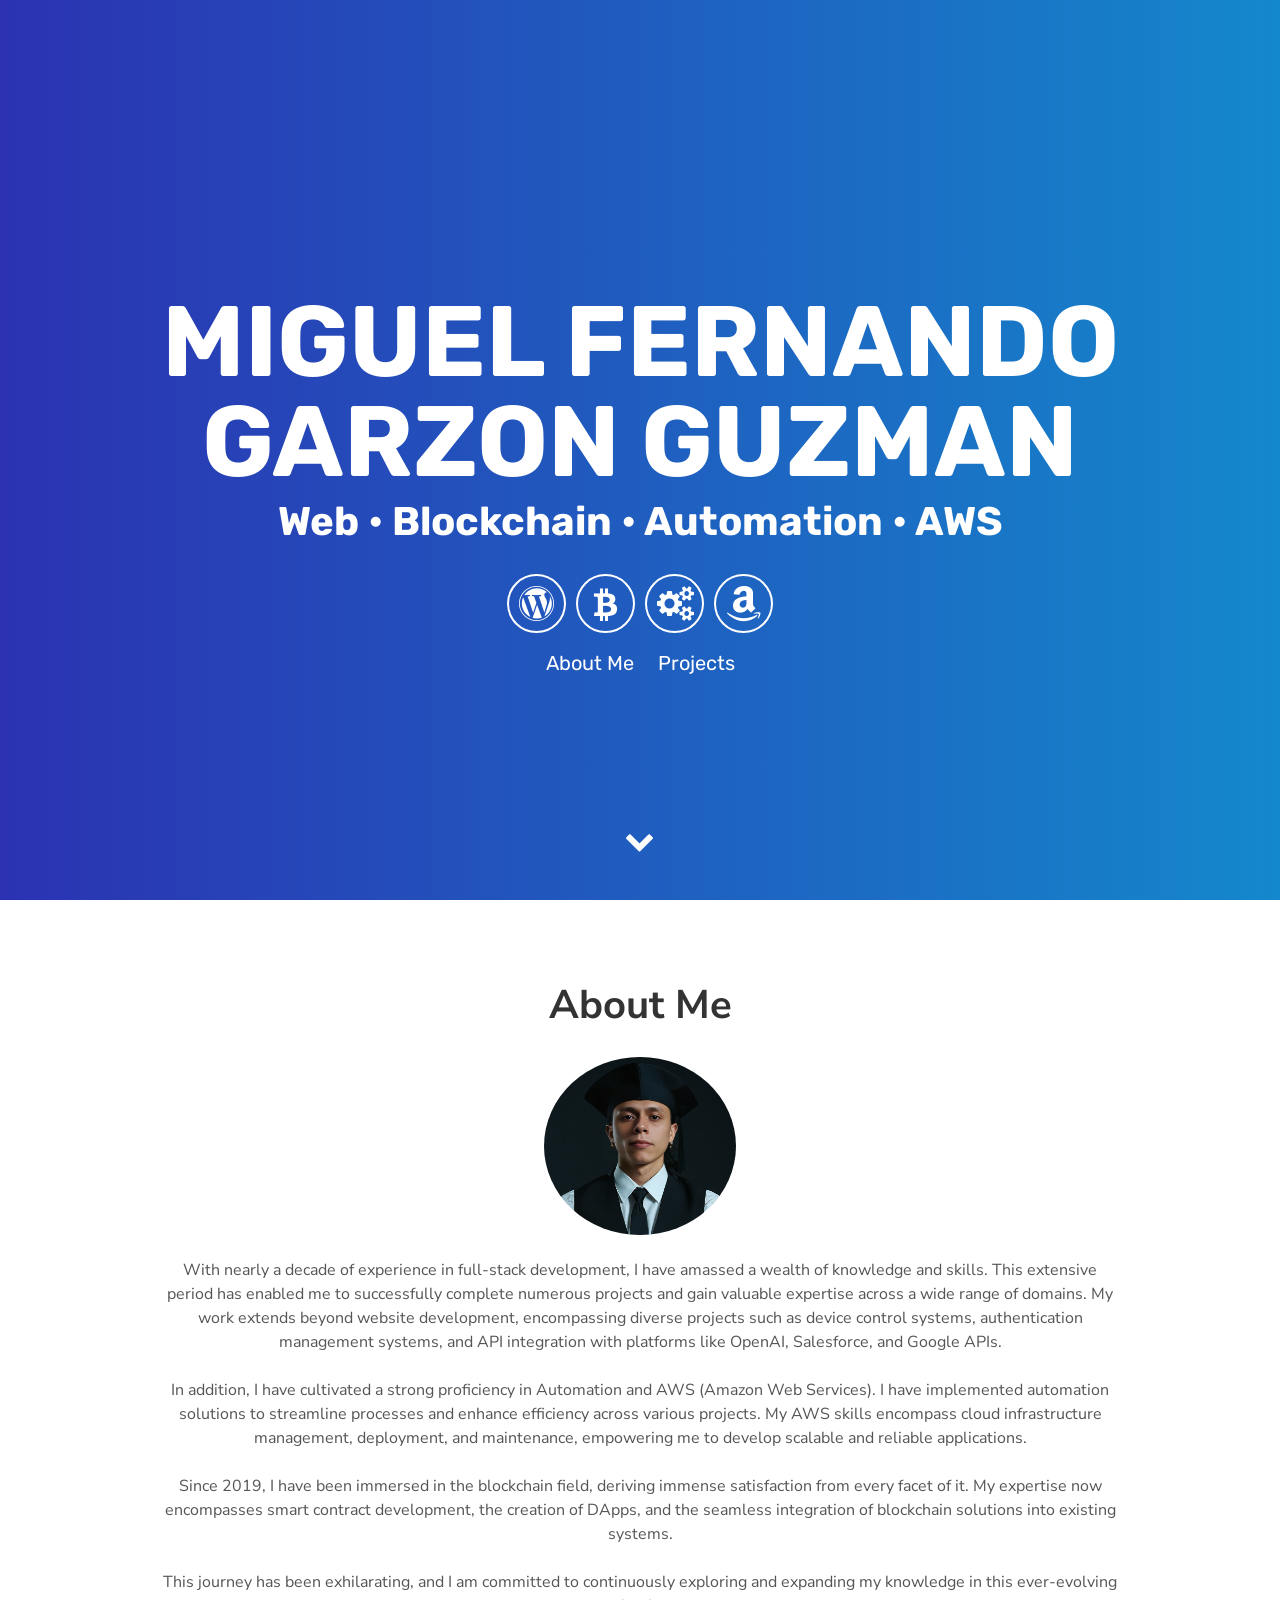
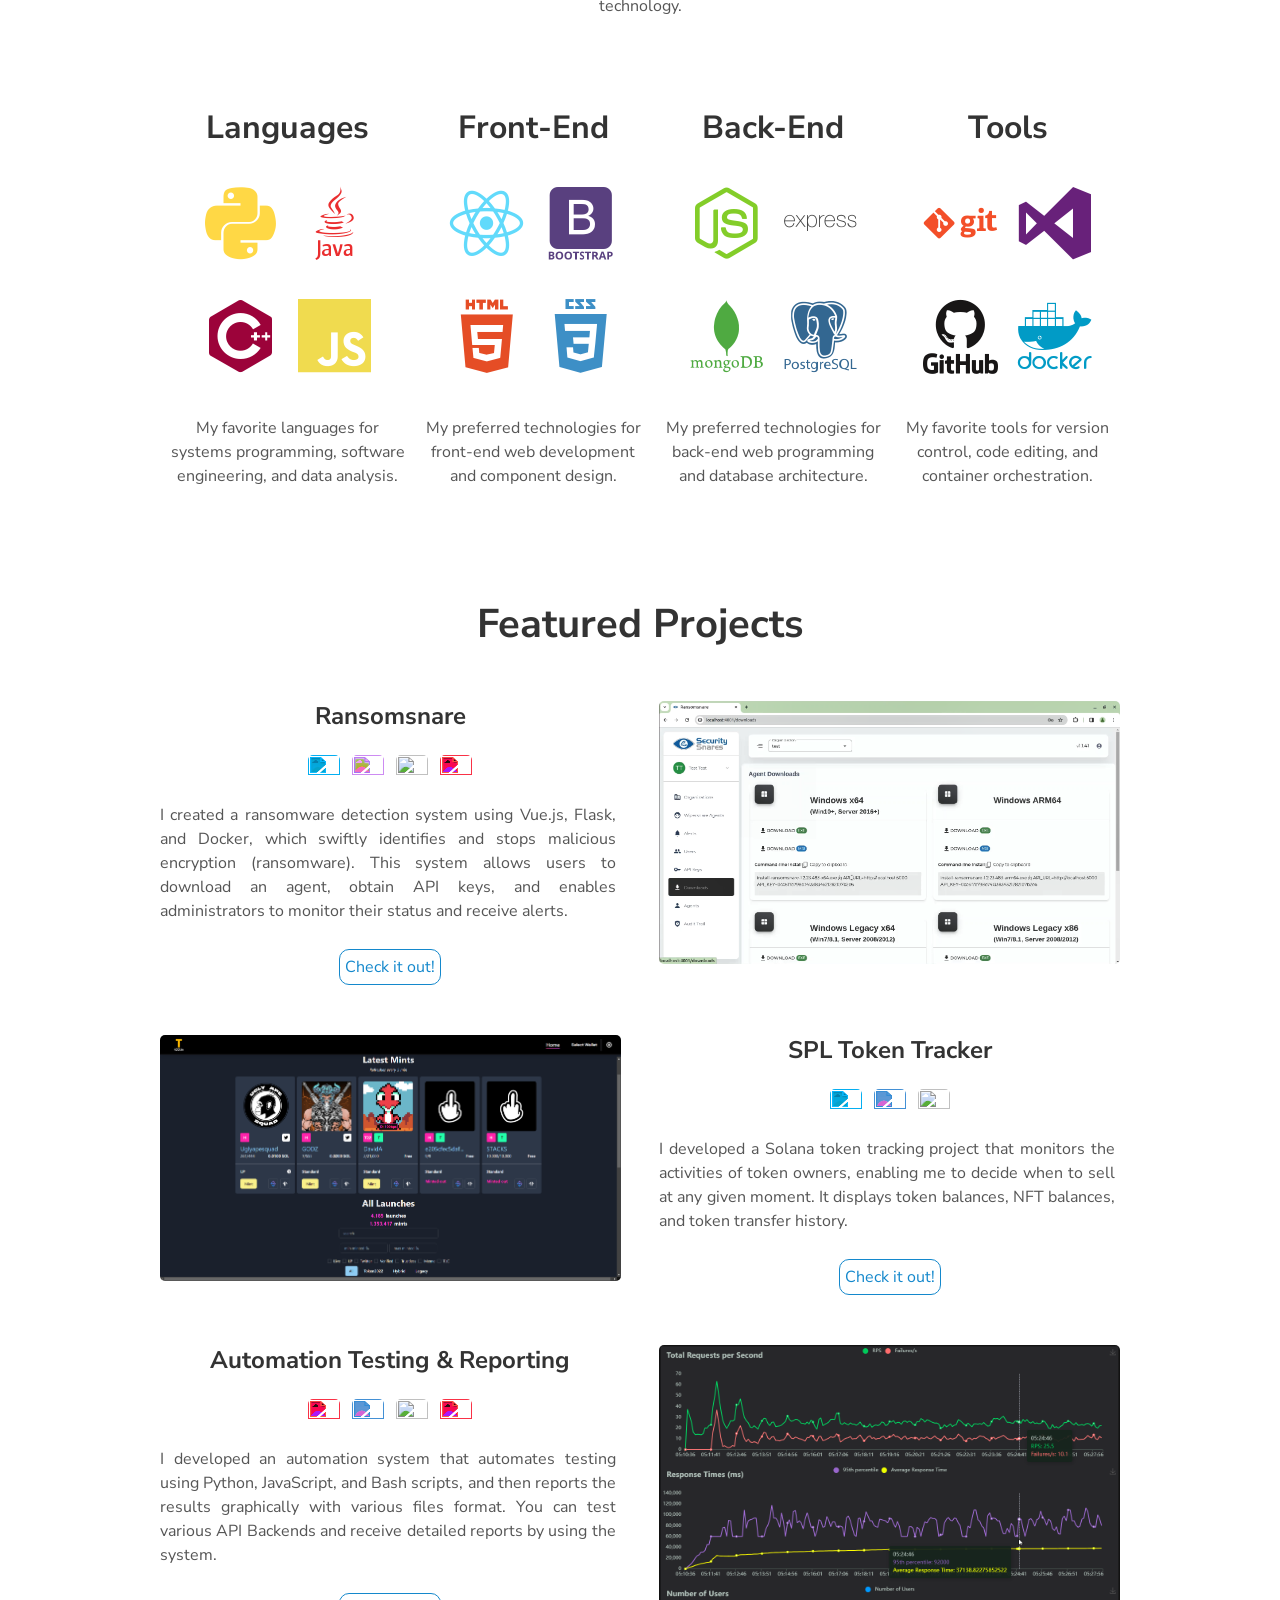
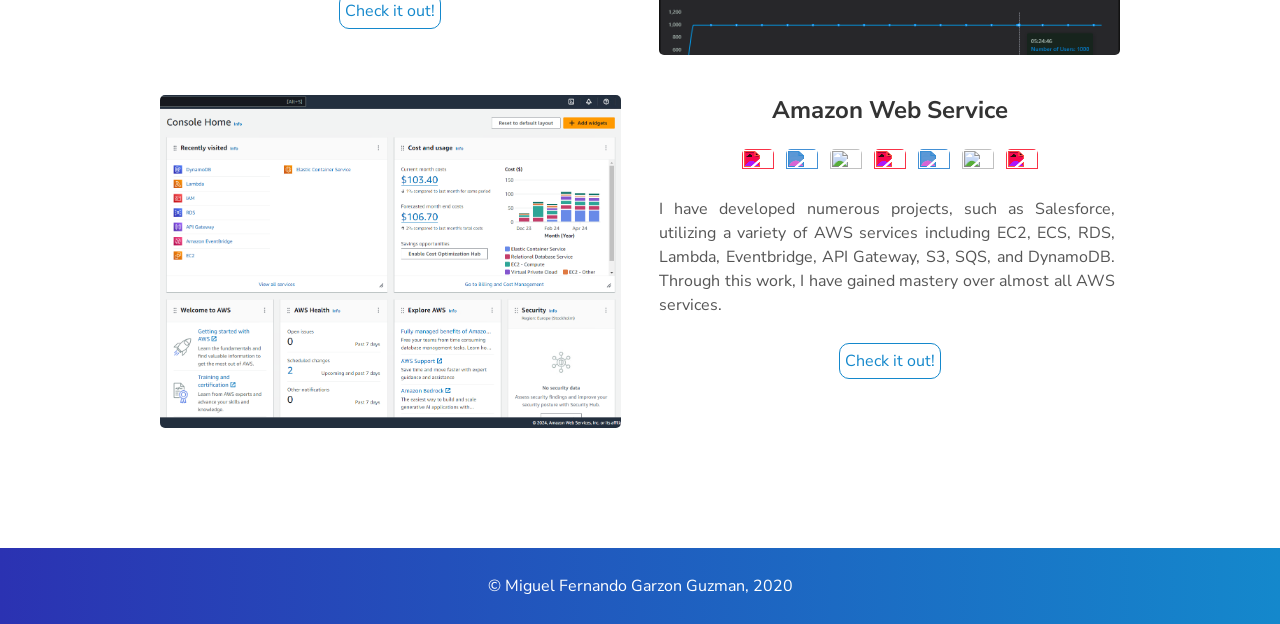
==== index.html @ 1224031c "v1" ====
<!DOCTYPE html>
<html lang="en">

<head>
  <!-- Metadata of the Webpage -->
  <!-- Character-set Metadata -->
  <meta charset="utf-8" />
  <meta http-equiv="X-UA-Compatible" content="IE=edge" />
  <!-- Viewport Metadata -->
  <meta name="viewport" content="width=device-width, initial-scale=1" />
  <!-- Description Metadata-->
  <meta name="description" content="Portfolio Website" />
  <!-- Author Metadata -->
  <meta name="author" content="Miguel Fernando Garzon Guzman" />
  <!-- Keyword Metadata -->
  <meta name="keywords" content="Miguel, Miguel Fernando Garzon Guzman, Miguel Fernando Garzon Guzman Website" />
  <!-- Webpage Logo -->
  <link rel="shortcut icon" href="./assets/img/favicon.ico" />
  <!-- Webpage Title -->
  <title>Miguel Fernando Garzon Guzman</title>

  <!-- Import CSS: Main Stylesheet -->
  <link rel="stylesheet" href="./assets/css/main.css" />
</head>

<body>
  <div id="particles-js">
    <div class="header">
      <h1>
        <span class="site-title">MIGUEL FERNANDO GARZON GUZMAN</span>
        <span class="site-description">Web • Blockchain • Automation • AWS</span>
      </h1>
      <div class="header-icons">
        <a aria-label="Web development" target="_blank" href="_blank">
          <i class="icon fa fa-wordpress" aria-hidden="true"></i>
        </a>
        <a aria-label="Blockchain" target="_blank" href="_blank">
          <i class="icon fa fa-btc" aria-hidden="true"></i>
        </a>
        <a aria-label="Automation" target="_blank" href="_blank">
          <i class="icon fa fa-cogs" aria-hidden="true"></i>
        </a>
        <a aria-label="Amazon Web Service" target="_blank">
          <i class="icon fa fa-amazon" aria-hidden="true"></i></a>
      </div>
      <div class="header-links">
        <a class="link" href="#about" data-scroll>About Me</a>
        <a class="link" href="#projects" data-scroll>Projects</a>
      </div>
    </div>
    <a class="down" href="#about" data-scroll><i class="icon fa fa-chevron-down" aria-hidden="true"></i></a>
  </div>

  <!-- About Section -->
  <section id="about">
    <!-- User Introduction-->
    <div class="user-details">
      <h1>About Me</h1>
      <picture>
        <img src="./assets/img/jpg/0.png" alt="Professional Me" width="20%" style="border-radius: 50%" />
      </picture>
      <p>
        With nearly a decade of experience in full-stack development, I have amassed a wealth of knowledge and skills.
        This extensive period has enabled me to successfully complete numerous projects and gain valuable expertise
        across a wide range of domains. My work extends beyond website development, encompassing diverse projects such
        as device control systems, authentication management systems, and API integration with platforms like OpenAI,
        Salesforce, and Google APIs.
        <br><br>
        In addition, I have cultivated a strong proficiency in Automation and AWS (Amazon Web Services). I have
        implemented automation solutions to streamline processes and enhance efficiency across various projects. My AWS
        skills encompass cloud infrastructure management, deployment, and maintenance, empowering me to develop scalable
        and reliable applications.
        <br><br>
        Since 2019, I have been immersed in the blockchain field, deriving immense satisfaction from every facet of it.
        My expertise now encompasses smart contract development, the creation of DApps, and the seamless integration of
        blockchain solutions into existing systems.
        <br><br>
        This journey has been exhilarating, and I am committed to continuously exploring and expanding my knowledge in
        this ever-evolving technology.
      </p>
    </div>

    <!-- User Specifics -->
    <div class="user">
      <!-- Technology Stack #1: Languages -->
      <div class="tech">
        <h2>Languages</h2>
        <i class="devicon-python-plain colored"></i>
        <i class="devicon-java-plain-wordmark colored"></i>
        <i class="devicon-cplusplus-plain colored"></i>
        <i class="devicon-javascript-plain colored"></i>
        <p>My favorite languages for systems programming, software engineering, and data analysis.</p>
      </div>

      <!-- Technology Stack #2: Front-End -->
      <div class="tech">
        <h2>Front-End</h2>
        <i class="devicon-react-original colored"></i>
        <i class="devicon-bootstrap-plain-wordmark colored"></i>
        <i class="devicon-html5-plain-wordmark colored"></i>
        <i class="devicon-css3-plain-wordmark colored"></i>
        <p>My preferred technologies for front-end web development and component design.</p>
      </div>

      <!-- Technology Stack #3: Back-End -->
      <div class="tech">
        <h2>Back-End</h2>
        <i class="devicon-nodejs-plain colored"></i>
        <i class="devicon-express-original-wordmark colored"></i>
        <i class="devicon-mongodb-plain-wordmark colored"></i>
        <i class="devicon-postgresql-plain-wordmark colored"></i>
        <p>My preferred technologies for back-end web programming and database architecture.</p>
      </div>

      <!-- Technology Stack #4: Tools -->
      <div class="tech">
        <h2>Tools</h2>
        <i class="devicon-git-plain-wordmark colored"></i>
        <i class="devicon-visualstudio-plain colored"></i>
        <i class="devicon-github-plain-wordmark colored"></i>
        <i class="devicon-docker-plain-wordmark colored"></i>
        <p>My favorite tools for version control, code editing, and container orchestration.</p>
      </div>
    </div>
  </section>

  <!-- Projects Section -->
  <section id="projects">
    <div class="user-details">
      <h1>Featured Projects</h1>
    </div>

    <!-- User Project #1: Personal Résumé Website -->
    <div class="user-projects">
      <div class="images-right">
        <picture>
          <img alt="Personal Website" src="./assets/img/jpg/1.png" />
        </picture>
      </div>
      <div class="contents" style="text-align: center">
        <h3>Ransomsnare</h3>
        <div>
          <img height="32" width="32" src="https://unpkg.com/simple-icons@12.0.0/icons/vuedotjs.svg"
            style="filter: invert(73%) sepia(74%) saturate(1552%) hue-rotate(169deg) brightness(109%) contrast(97%)" />
          &nbsp;
          <img height="32" width="32" src="https://unpkg.com/simple-icons@12.0.0/icons/docker.svg"
            style="filter: invert(24%) sepia(14%) saturate(2270%) hue-rotate(222deg) brightness(102%) contrast(90%)" />
          &nbsp;
          <img height="32" width="32" src="https://unpkg.com/simple-icons@12.0.0/icons/python.svg" />
          &nbsp;
          <img height="32" width="32" src="https://unpkg.com/simple-icons@12.0.0/icons/html5.svg"
            style="filter: invert(96%) sepia(47%) saturate(4151%) hue-rotate(338deg) brightness(100%) contrast(95%)" />
        </div>
        <p style="text-align: justify">
          I created a ransomware detection system using Vue.js, Flask, and Docker, which swiftly identifies and stops malicious encryption (ransomware). This system allows users to download an agent, obtain API keys, and enables administrators to monitor their status and receive alerts.
        </p>
        <a class="project-link" target="_blank" href="assets/avi/ransomsnare.mp4">Check it out!</a>
      </div>
    </div>

    <div class="user-projects">
      <div class="images-left">
        <picture>
          <img alt="Perpetual Crusades" src="./assets/img/jpg/2.png" />
        </picture>
      </div>
      <div class="contents-right" style="text-align: center">
        <h3>SPL Token Tracker</h3>
        <img height="32" width="32" src="https://unpkg.com/simple-icons@12.0.0/icons/solana.svg"
          style="filter: invert(73%) sepia(74%) saturate(1552%) hue-rotate(169deg) brightness(109%) contrast(97%)" />
        &nbsp;
        <img height="32" width="32" src="https://unpkg.com/simple-icons@12.0.0/icons/web3dotjs.svg"
          style="filter: invert(33%) sepia(29%) saturate(3844%) hue-rotate(184deg) brightness(90%) contrast(84%)" />
        &nbsp;
        <img height="32" width="32" src="https://unpkg.com/simple-icons@12.0.0/icons/typescript.svg" />
        <p style="text-align: justify">
          I developed a Solana token tracking project that monitors the activities of token owners, enabling me to decide when to sell at any given moment. It displays token balances, NFT balances, and token transfer history.
        </p>
        <a class="project-link" target="_blank" href="assets/avi/spltokentracker.mp4">Check it out!</a>
      </div>
    </div>

    <div class="user-projects">
      <div class="images-right">
        <picture>
          <img alt="COVID-19 Tracker App" src="./assets/img/jpg/3.png" />
        </picture>
      </div>
      <div class="contents" style="text-align: center">
        <h3>Automation Testing & Reporting</h3>
        <div>
          <img height="32" width="32" src="https://unpkg.com/simple-icons@12.0.0/icons/python.svg"
            style="filter: invert(96%) sepia(47%) saturate(4151%) hue-rotate(338deg) brightness(100%) contrast(95%)" />
          &nbsp;
          <img height="32" width="32" src="https://unpkg.com/simple-icons@12.0.0/icons/javascript.svg"
            style="filter: invert(33%) sepia(29%) saturate(3844%) hue-rotate(184deg) brightness(90%) contrast(84%)" />
          &nbsp;
          <img height="32" width="32" src="https://unpkg.com/simple-icons@12.0.0/icons/gnubash.svg">
          &nbsp;
          <img height="32" width="32" src="https://unpkg.com/simple-icons@12.0.0/icons/html5.svg"
            style="filter: invert(96%) sepia(47%) saturate(4151%) hue-rotate(338deg) brightness(100%) contrast(95%)" />
        </div>
        <p style="text-align: justify">
          I developed an automation system that automates testing using Python, JavaScript, and Bash scripts, and then reports the results graphically with various files format. You can test various API Backends and receive detailed reports by using the system.
        </p>
        <a class="project-link" target="_blank" href="load_testing_result.html">
          Check it out!
        </a>
      </div>
    </div>

    <!-- Use Project #4: Valuto: Account Management System -->
    <div class="user-projects">
      <div class="images-left">
        <picture>
          <img alt="Valuto: Account Management System" src="./assets/img/jpg/4.png" />
        </picture>
      </div>
      <div class="contents-right" style="text-align: center">
        <h3>Amazon Web Service</h3>
        <div>
          <img height="32" width="32" src="https://unpkg.com/simple-icons@12.0.0/icons/amazonecs.svg"
            style="filter: invert(96%) sepia(47%) saturate(4151%) hue-rotate(338deg) brightness(100%) contrast(95%)" />
          &nbsp;
          <img height="32" width="32" src="https://unpkg.com/simple-icons@12.0.0/icons/amazonec2.svg"
            style="filter: invert(33%) sepia(29%) saturate(3844%) hue-rotate(184deg) brightness(90%) contrast(84%)" />
          &nbsp;
          <img height="32" width="32" src="https://unpkg.com/simple-icons@12.0.0/icons/amazondynamodb.svg">
          &nbsp;
          <img height="32" width="32" src="https://unpkg.com/simple-icons@12.0.0/icons/amazonsqs.svg"
            style="filter: invert(96%) sepia(47%) saturate(4151%) hue-rotate(338deg) brightness(100%) contrast(95%)" />
          &nbsp;
          <img height="32" width="32" src="https://unpkg.com/simple-icons@12.0.0/icons/amazonrds.svg"
            style="filter: invert(33%) sepia(29%) saturate(3844%) hue-rotate(184deg) brightness(90%) contrast(84%)" />
          &nbsp;
          <img height="32" width="32" src="https://unpkg.com/simple-icons@12.0.0/icons/amazons3.svg">
          &nbsp;
          <img height="32" width="32" src="https://unpkg.com/simple-icons@12.0.0/icons/amazonapigateway.svg"
            style="filter: invert(96%) sepia(47%) saturate(4151%) hue-rotate(338deg) brightness(100%) contrast(95%)" />
        </div>
        <p style="text-align: justify">
          I have developed numerous projects, such as Salesforce, utilizing a variety of AWS services including EC2, ECS, RDS, Lambda, Eventbridge, API Gateway, S3, SQS, and DynamoDB. Through this work, I have gained mastery over almost all AWS services.
        </p>
        <a class="project-link" target="_blank" href="assets/avi/salesforce-ecs.mp4">
          Check it out!
        </a>
      </div>
    </div>
  </section>

  <footer class="footer">
    <p>&copy; Miguel Fernando Garzon Guzman, 2020</p>
  </footer>

  <!-- Import JS: Particles Theme -->
  <script src="https://cdn.jsdelivr.net/particles.js/2.0.0/particles.min.js"></script>
  <!-- Import JS: Sweet Scroll -->
  <script src="./assets/js/sweet-scroll.min.js"></script>
  <!-- Import JS: Google Analytics -->
  <script src="./assets/js/google-analytics.js"></script>
  <!-- Import JS: Main Script -->
  <script src="./assets/js/main.js"></script>
</body>

</html>
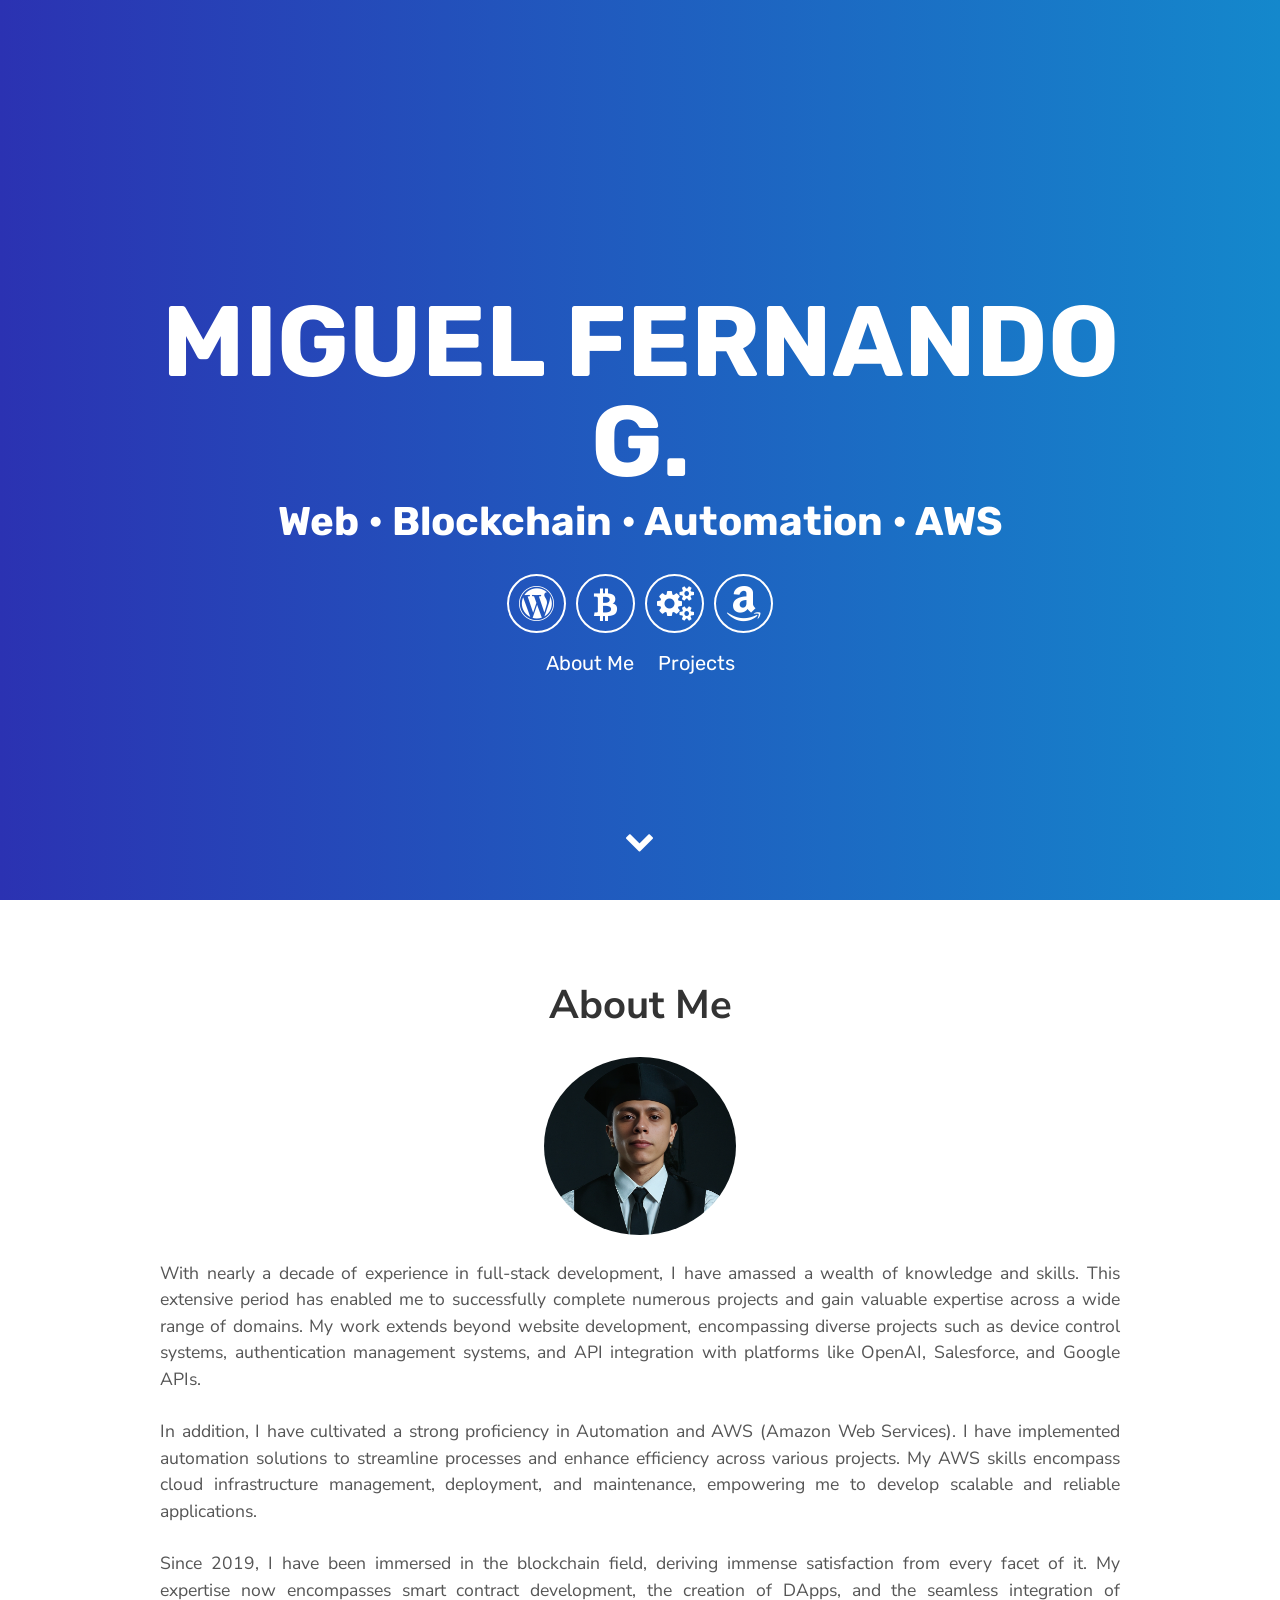
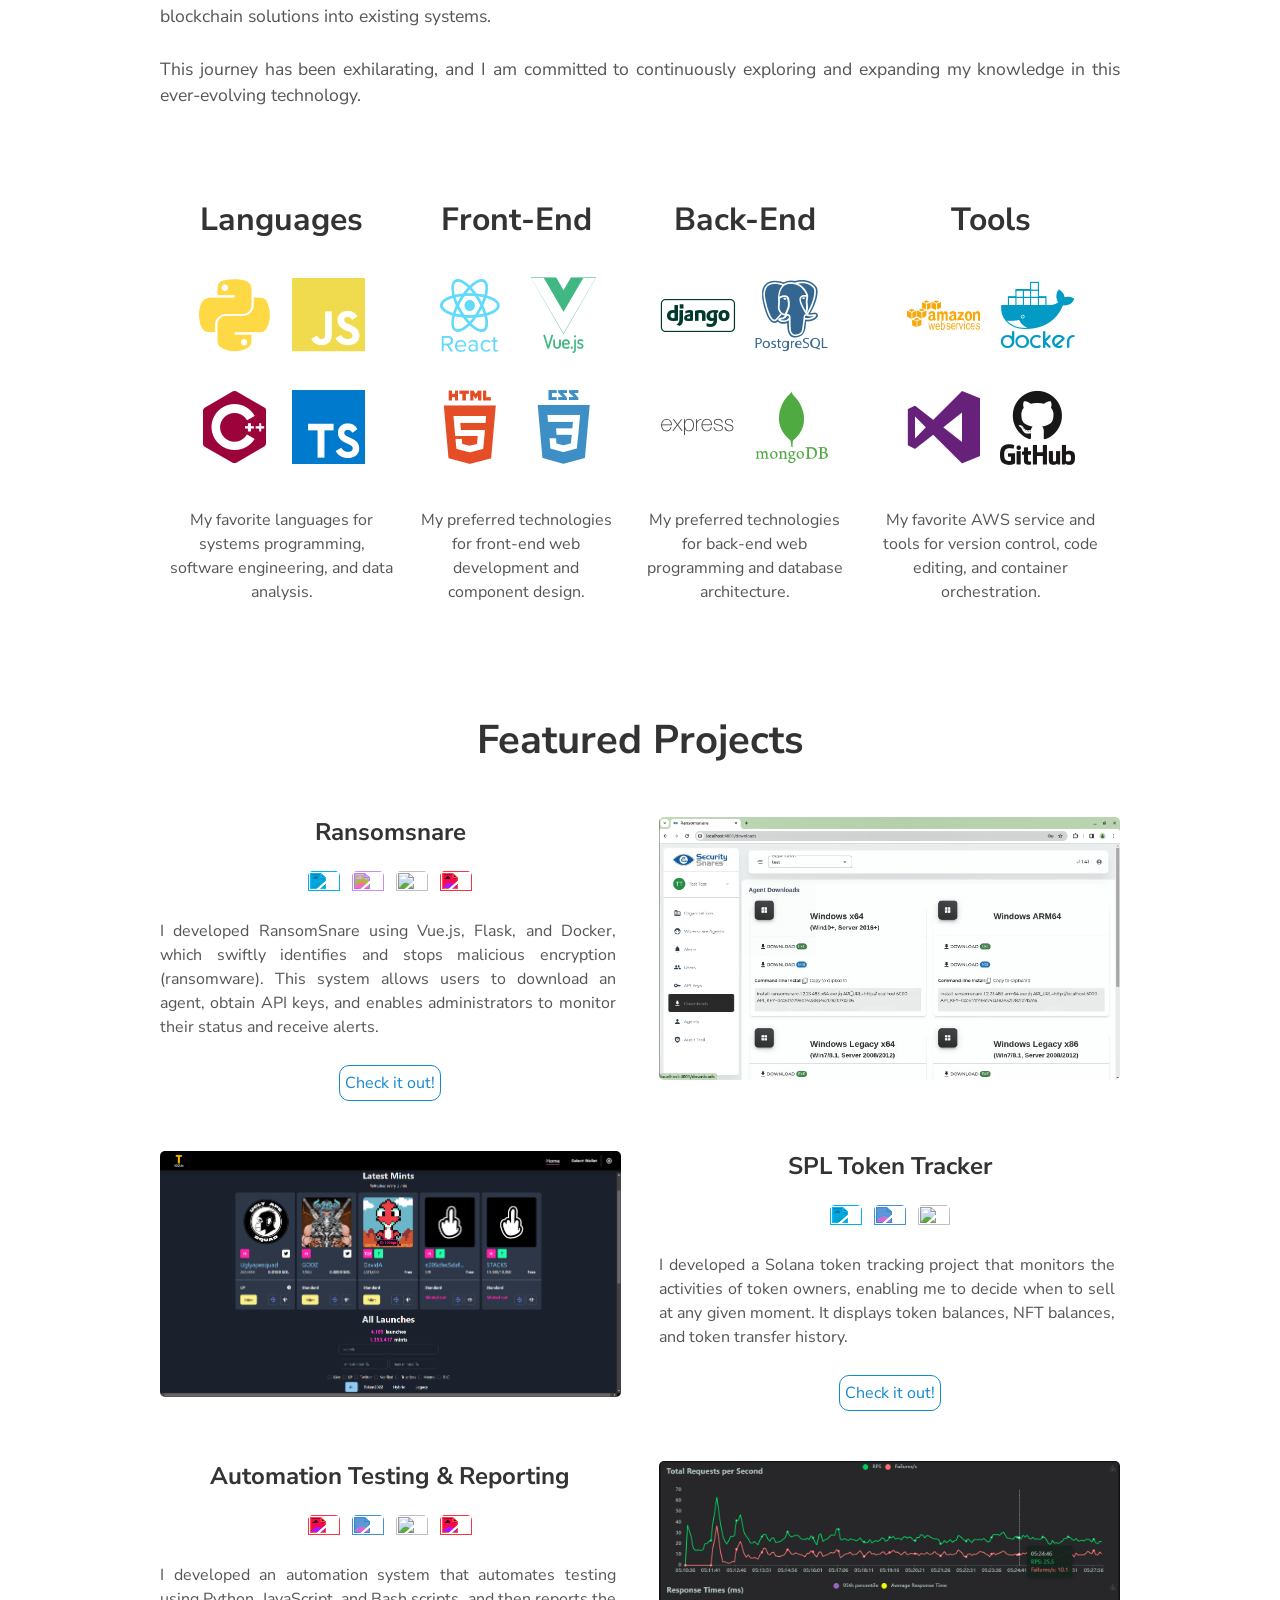
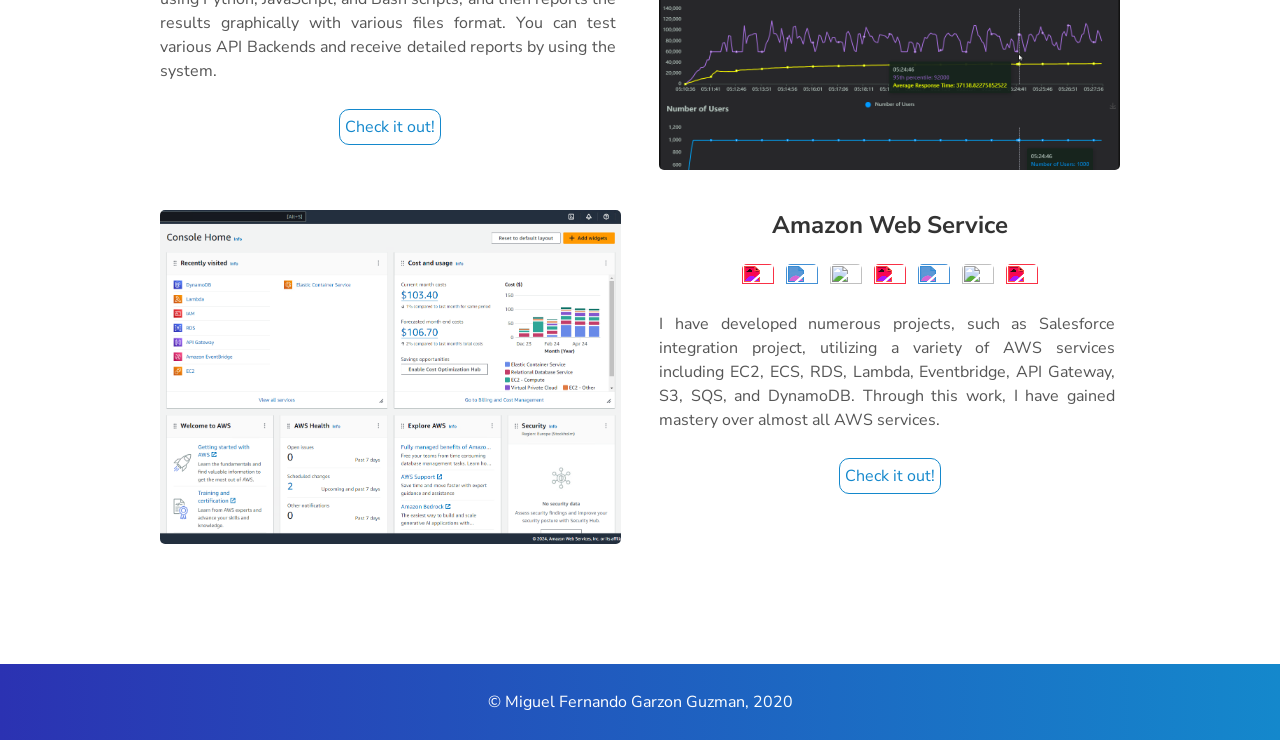
==== commit 55ef7c4a: "updated" ====
--- a/index.html
+++ b/index.html
@@ -27,20 +27,20 @@
   <div id="particles-js">
     <div class="header">
       <h1>
-        <span class="site-title">MIGUEL FERNANDO GARZON GUZMAN</span>
+        <span class="site-title">MIGUEL FERNANDO G.</span>
         <span class="site-description">Web • Blockchain • Automation • AWS</span>
       </h1>
       <div class="header-icons">
-        <a aria-label="Web development" target="_blank" href="_blank">
+        <a aria-label="Web development" href="#pad1" data-scroll>
           <i class="icon fa fa-wordpress" aria-hidden="true"></i>
         </a>
-        <a aria-label="Blockchain" target="_blank" href="_blank">
+        <a aria-label="Blockchain" href="#pad2" data-scroll>
           <i class="icon fa fa-btc" aria-hidden="true"></i>
         </a>
-        <a aria-label="Automation" target="_blank" href="_blank">
+        <a aria-label="Automation" href="#pad3" data-scroll>
           <i class="icon fa fa-cogs" aria-hidden="true"></i>
         </a>
-        <a aria-label="Amazon Web Service" target="_blank">
+        <a aria-label="Amazon Web Service" href="#pad4" data-scroll>
           <i class="icon fa fa-amazon" aria-hidden="true"></i></a>
       </div>
       <div class="header-links">
@@ -57,9 +57,9 @@
     <div class="user-details">
       <h1>About Me</h1>
       <picture>
-        <img src="./assets/img/jpg/0.png" alt="Professional Me" width="20%" style="border-radius: 50%" />
+        <img src="./assets/img/jpg/0.png" width="20%" style="border-radius: 50%" />
       </picture>
-      <p>
+      <p class="experience">
         With nearly a decade of experience in full-stack development, I have amassed a wealth of knowledge and skills.
         This extensive period has enabled me to successfully complete numerous projects and gain valuable expertise
         across a wide range of domains. My work extends beyond website development, encompassing diverse projects such
@@ -86,17 +86,17 @@
       <div class="tech">
         <h2>Languages</h2>
         <i class="devicon-python-plain colored"></i>
-        <i class="devicon-java-plain-wordmark colored"></i>
+        <i class="devicon-javascript-plain colored"></i>
         <i class="devicon-cplusplus-plain colored"></i>
-        <i class="devicon-javascript-plain colored"></i>
+        <i class="devicon-typescript-plain colored"></i>
         <p>My favorite languages for systems programming, software engineering, and data analysis.</p>
       </div>
 
       <!-- Technology Stack #2: Front-End -->
       <div class="tech">
         <h2>Front-End</h2>
-        <i class="devicon-react-original colored"></i>
-        <i class="devicon-bootstrap-plain-wordmark colored"></i>
+        <i class="devicon-react-plain-wordmark colored"></i>
+        <i class="devicon-vuejs-plain-wordmark colored"></i>
         <i class="devicon-html5-plain-wordmark colored"></i>
         <i class="devicon-css3-plain-wordmark colored"></i>
         <p>My preferred technologies for front-end web development and component design.</p>
@@ -105,21 +105,21 @@
       <!-- Technology Stack #3: Back-End -->
       <div class="tech">
         <h2>Back-End</h2>
-        <i class="devicon-nodejs-plain colored"></i>
+        <i class="devicon-django-line-wordmark colored"></i>
+        <i class="devicon-postgresql-plain-wordmark colored"></i>
         <i class="devicon-express-original-wordmark colored"></i>
         <i class="devicon-mongodb-plain-wordmark colored"></i>
-        <i class="devicon-postgresql-plain-wordmark colored"></i>
         <p>My preferred technologies for back-end web programming and database architecture.</p>
       </div>
 
       <!-- Technology Stack #4: Tools -->
       <div class="tech">
         <h2>Tools</h2>
-        <i class="devicon-git-plain-wordmark colored"></i>
+        <i class="devicon-amazonwebservices-plain-wordmark colored"></i>
+        <i class="devicon-docker-plain-wordmark colored"></i>
         <i class="devicon-visualstudio-plain colored"></i>
         <i class="devicon-github-plain-wordmark colored"></i>
-        <i class="devicon-docker-plain-wordmark colored"></i>
-        <p>My favorite tools for version control, code editing, and container orchestration.</p>
+        <p>My favorite AWS service and tools for version control, code editing, and container orchestration.</p>
       </div>
     </div>
   </section>
@@ -131,10 +131,10 @@
     </div>
 
     <!-- User Project #1: Personal Résumé Website -->
-    <div class="user-projects">
+    <div class="user-projects" id="pad1">
       <div class="images-right">
         <picture>
-          <img alt="Personal Website" src="./assets/img/jpg/1.png" />
+          <a target="_blank" href="assets/img/jpg/1.png"><img src="assets/img/jpg/1.png" /></a>
         </picture>
       </div>
       <div class="contents" style="text-align: center">
@@ -152,16 +152,16 @@
             style="filter: invert(96%) sepia(47%) saturate(4151%) hue-rotate(338deg) brightness(100%) contrast(95%)" />
         </div>
         <p style="text-align: justify">
-          I created a ransomware detection system using Vue.js, Flask, and Docker, which swiftly identifies and stops malicious encryption (ransomware). This system allows users to download an agent, obtain API keys, and enables administrators to monitor their status and receive alerts.
+          I developed RansomSnare using Vue.js, Flask, and Docker, which swiftly identifies and stops malicious encryption (ransomware). This system allows users to download an agent, obtain API keys, and enables administrators to monitor their status and receive alerts.
         </p>
         <a class="project-link" target="_blank" href="assets/avi/ransomsnare.mp4">Check it out!</a>
       </div>
     </div>
 
-    <div class="user-projects">
+    <div class="user-projects" id="pad2">
       <div class="images-left">
         <picture>
-          <img alt="Perpetual Crusades" src="./assets/img/jpg/2.png" />
+          <a target="_blank" href="assets/img/jpg/2.png"><img src="assets/img/jpg/2.png" /></a>
         </picture>
       </div>
       <div class="contents-right" style="text-align: center">
@@ -180,10 +180,10 @@
       </div>
     </div>
 
-    <div class="user-projects">
+    <div class="user-projects" id="pad3">
       <div class="images-right">
         <picture>
-          <img alt="COVID-19 Tracker App" src="./assets/img/jpg/3.png" />
+          <a target="_blank" href="assets/img/jpg/3.png"><img src="assets/img/jpg/3.png" /></a>
         </picture>
       </div>
       <div class="contents" style="text-align: center">
@@ -210,10 +210,10 @@
     </div>
 
     <!-- Use Project #4: Valuto: Account Management System -->
-    <div class="user-projects">
+    <div class="user-projects" id="pad4">
       <div class="images-left">
         <picture>
-          <img alt="Valuto: Account Management System" src="./assets/img/jpg/4.png" />
+          <a target="_blank" href="assets/img/jpg/4.png"><img src="assets/img/jpg/4.png" /></a>
         </picture>
       </div>
       <div class="contents-right" style="text-align: center">
@@ -239,7 +239,7 @@
             style="filter: invert(96%) sepia(47%) saturate(4151%) hue-rotate(338deg) brightness(100%) contrast(95%)" />
         </div>
         <p style="text-align: justify">
-          I have developed numerous projects, such as Salesforce, utilizing a variety of AWS services including EC2, ECS, RDS, Lambda, Eventbridge, API Gateway, S3, SQS, and DynamoDB. Through this work, I have gained mastery over almost all AWS services.
+          I have developed numerous projects, such as Salesforce integration project, utilizing a variety of AWS services including EC2, ECS, RDS, Lambda, Eventbridge, API Gateway, S3, SQS, and DynamoDB. Through this work, I have gained mastery over almost all AWS services.
         </p>
         <a class="project-link" target="_blank" href="assets/avi/salesforce-ecs.mp4">
           Check it out!
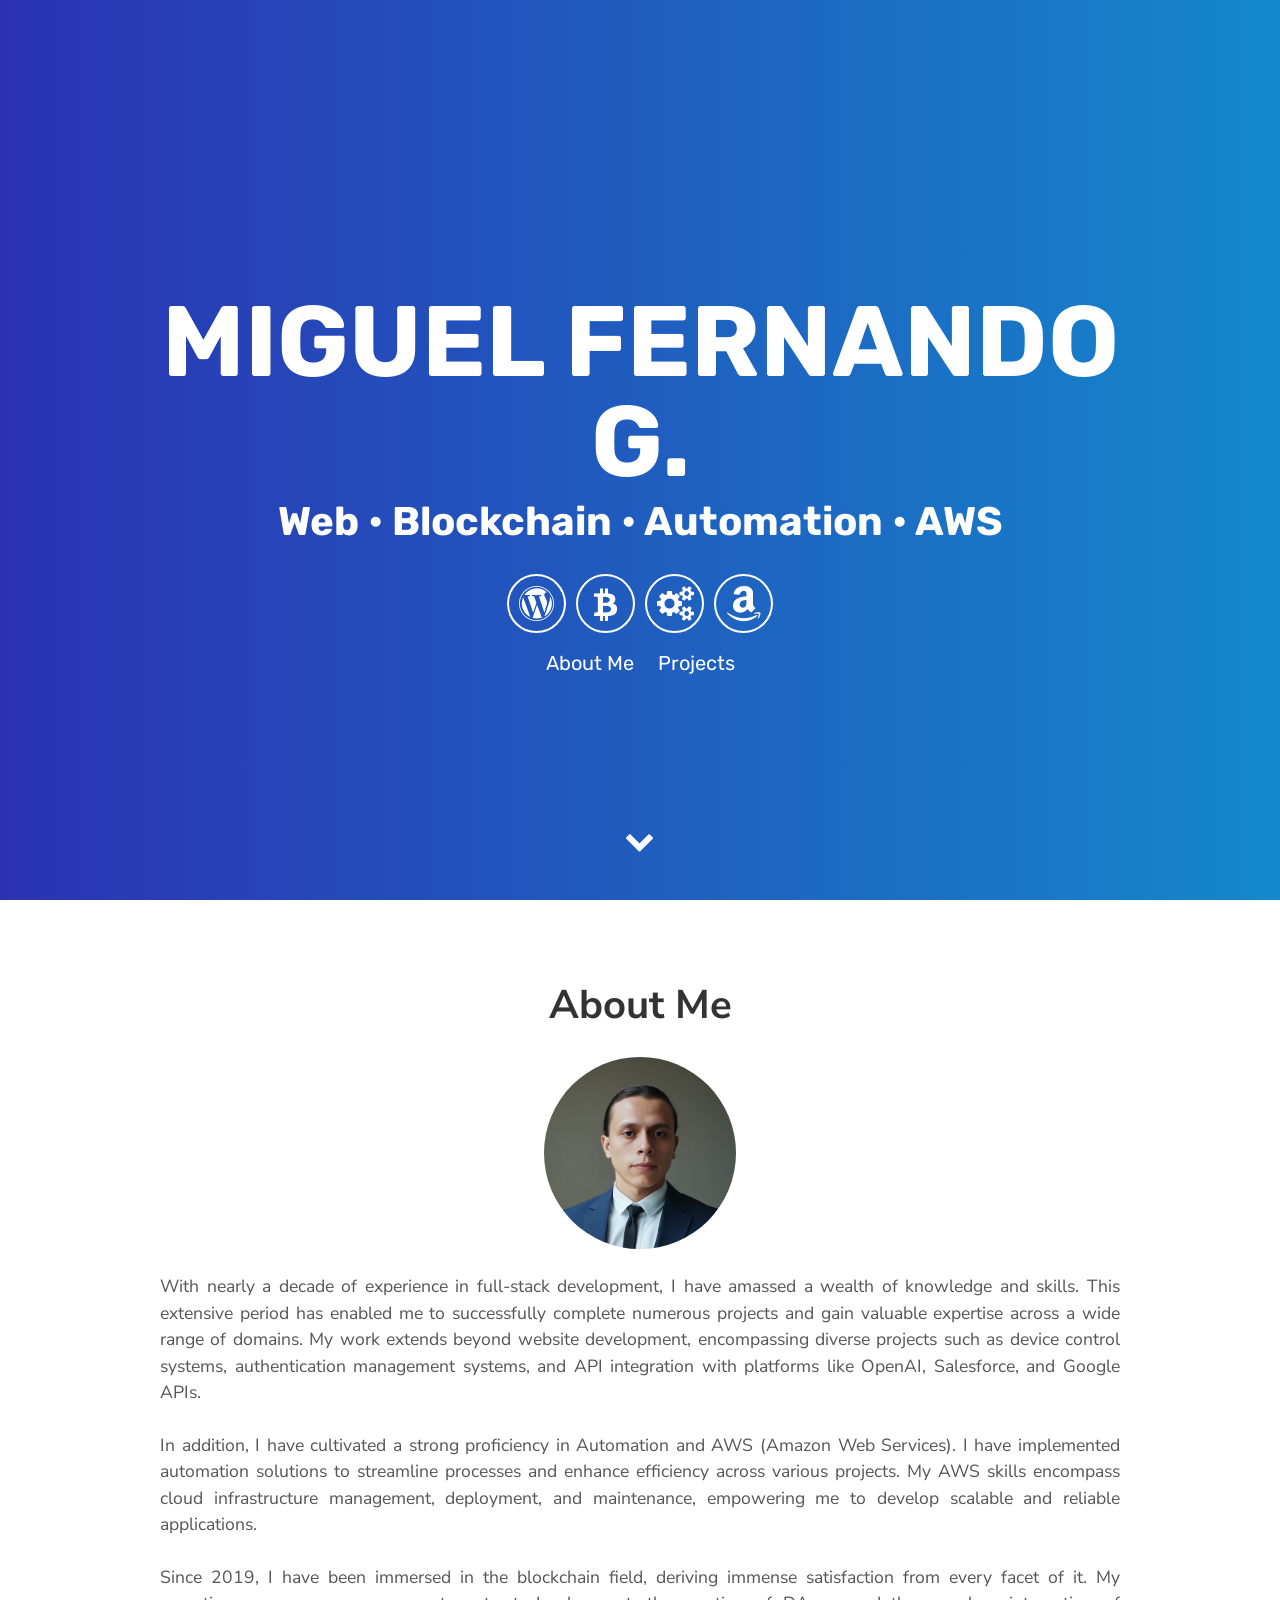
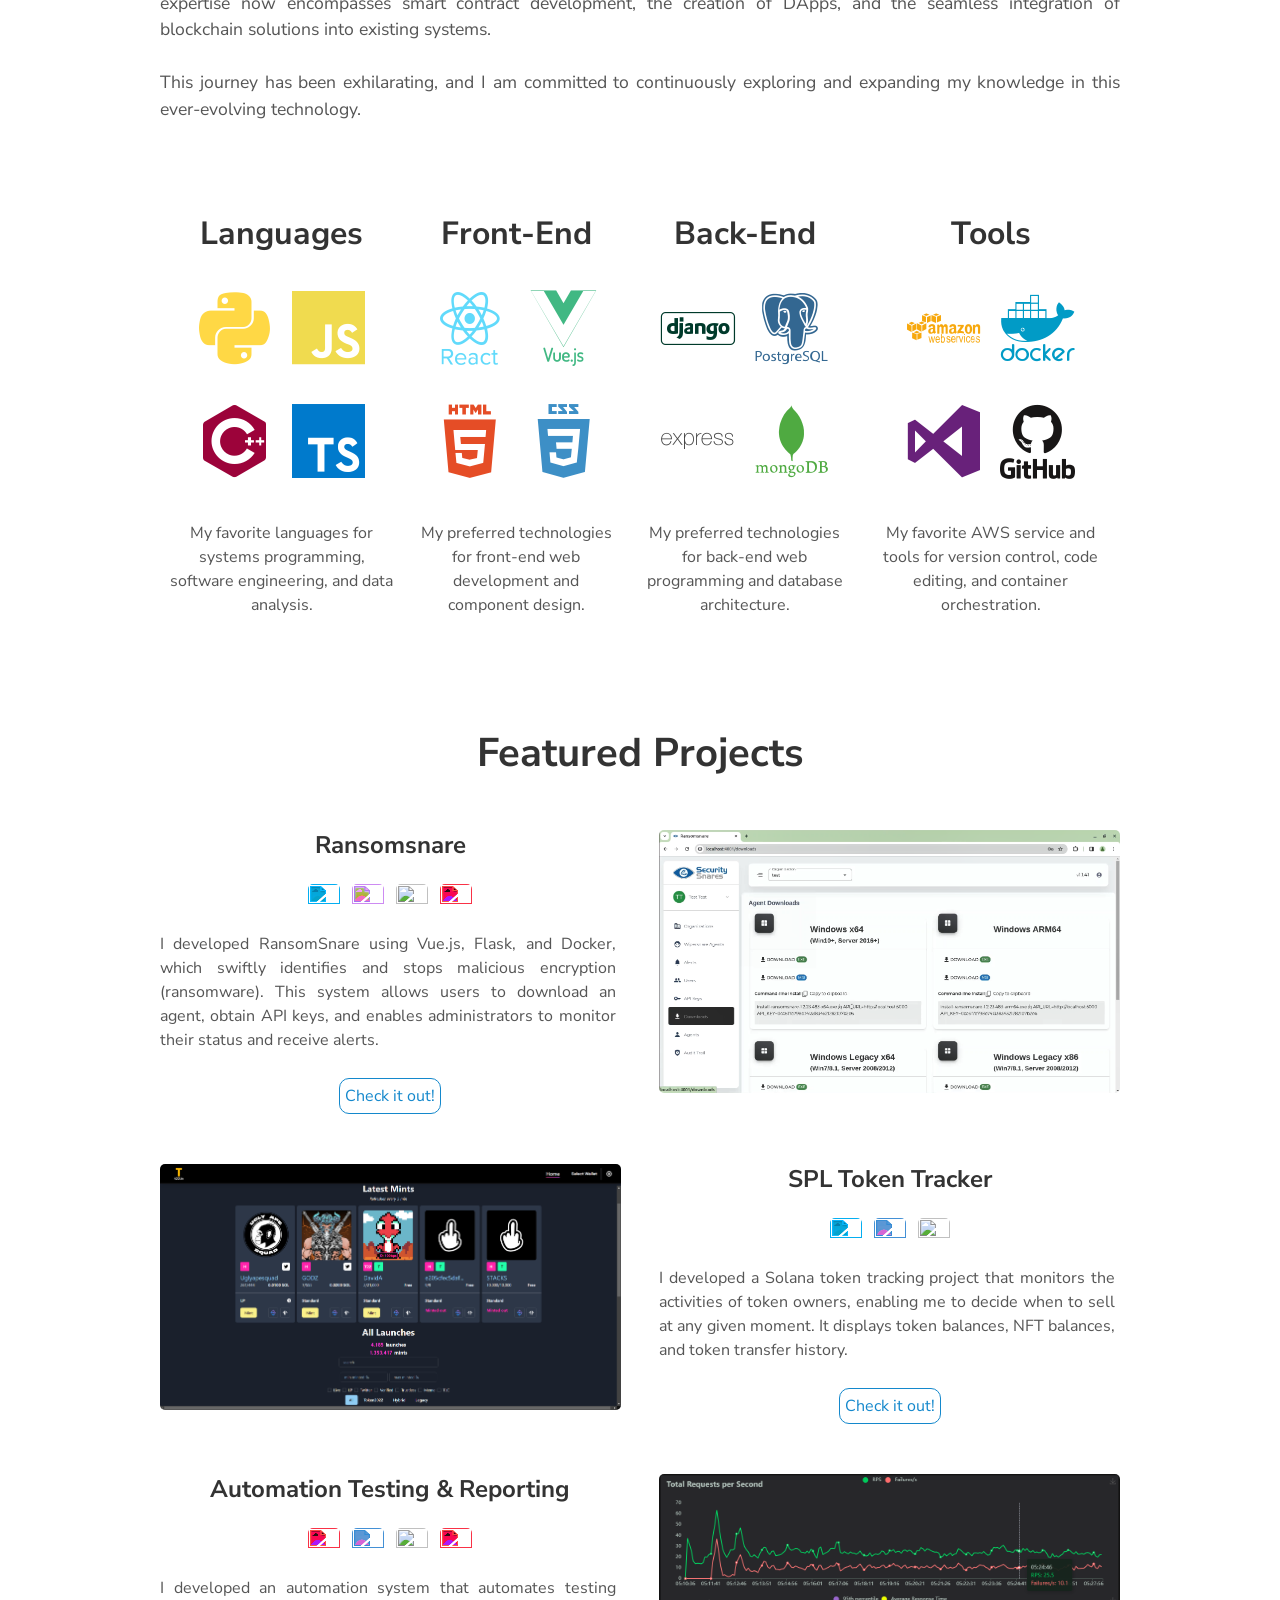
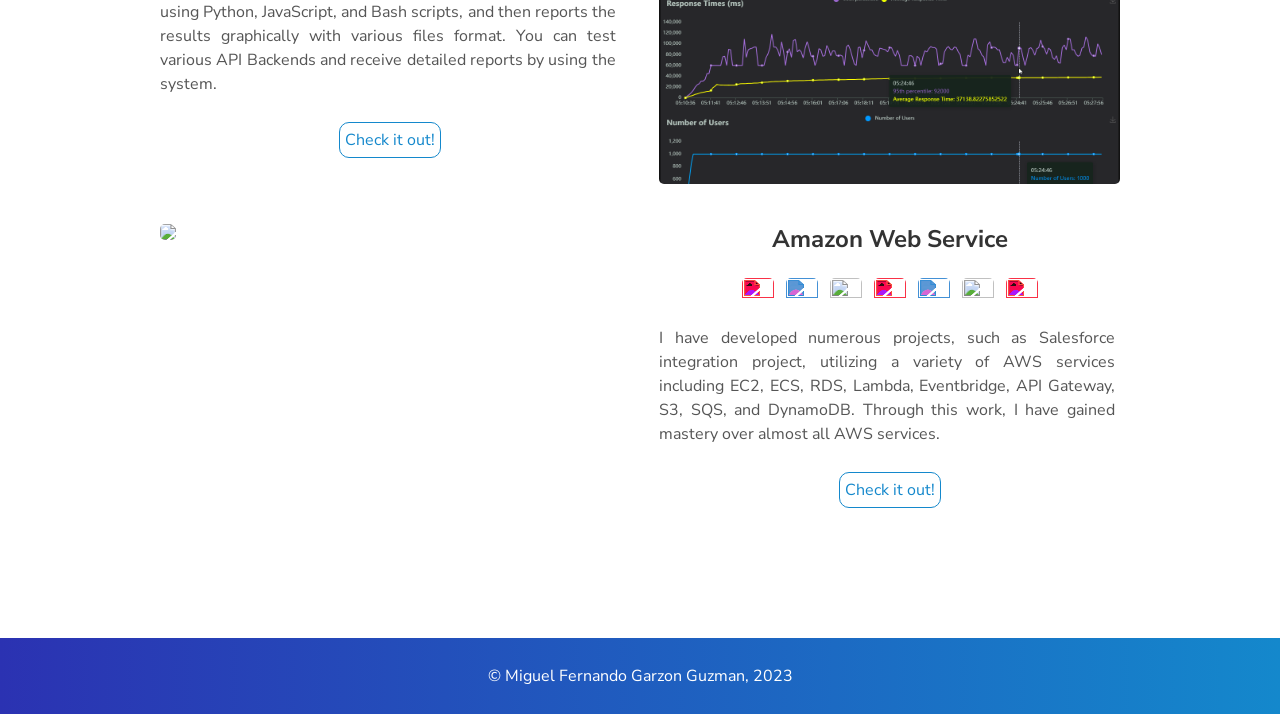
==== commit 4f8a4e09: "update with aws" ====
--- a/index.html
+++ b/index.html
@@ -1,4 +1,4 @@
-<!DOCTYPE html>
+﻿<!DOCTYPE html>
 <html lang="en">
 
 <head>
@@ -213,7 +213,7 @@
     <div class="user-projects" id="pad4">
       <div class="images-left">
         <picture>
-          <a target="_blank" href="assets/img/jpg/4.png"><img src="assets/img/jpg/4.png" /></a>
+          <a target="_blank" href="assets/img/jpg/4.png"><img src="https://github.com/miguel-0196/aws-portfolio/blob/master/aws/home.png" /></a>
         </picture>
       </div>
       <div class="contents-right" style="text-align: center">
@@ -241,7 +241,7 @@
         <p style="text-align: justify">
           I have developed numerous projects, such as Salesforce integration project, utilizing a variety of AWS services including EC2, ECS, RDS, Lambda, Eventbridge, API Gateway, S3, SQS, and DynamoDB. Through this work, I have gained mastery over almost all AWS services.
         </p>
-        <a class="project-link" target="_blank" href="assets/avi/salesforce-ecs.mp4">
+        <a class="project-link" target="_blank" href="https://awsw.netlify.app/">
           Check it out!
         </a>
       </div>
@@ -249,7 +249,7 @@
   </section>
 
   <footer class="footer">
-    <p>&copy; Miguel Fernando Garzon Guzman, 2020</p>
+    <p>&copy; Miguel Fernando Garzon Guzman, 2023</p>
   </footer>
 
   <!-- Import JS: Particles Theme -->
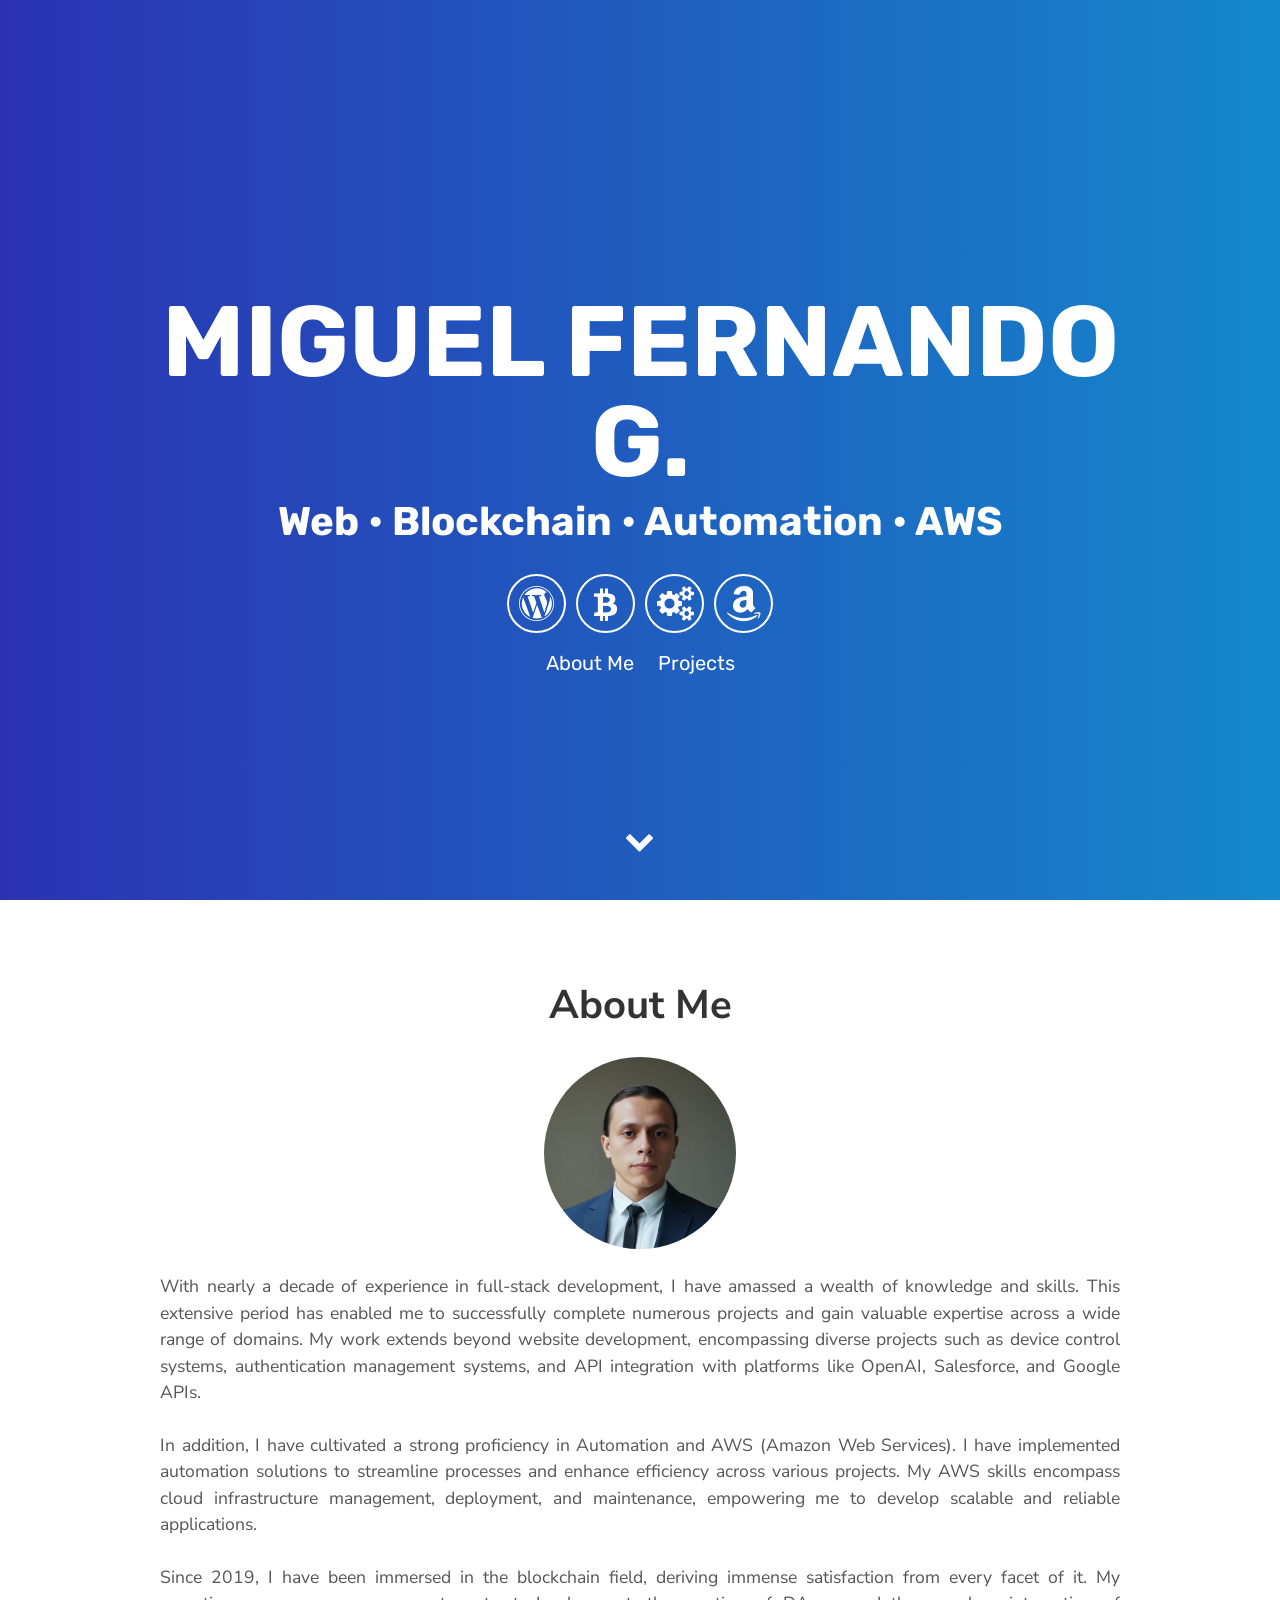
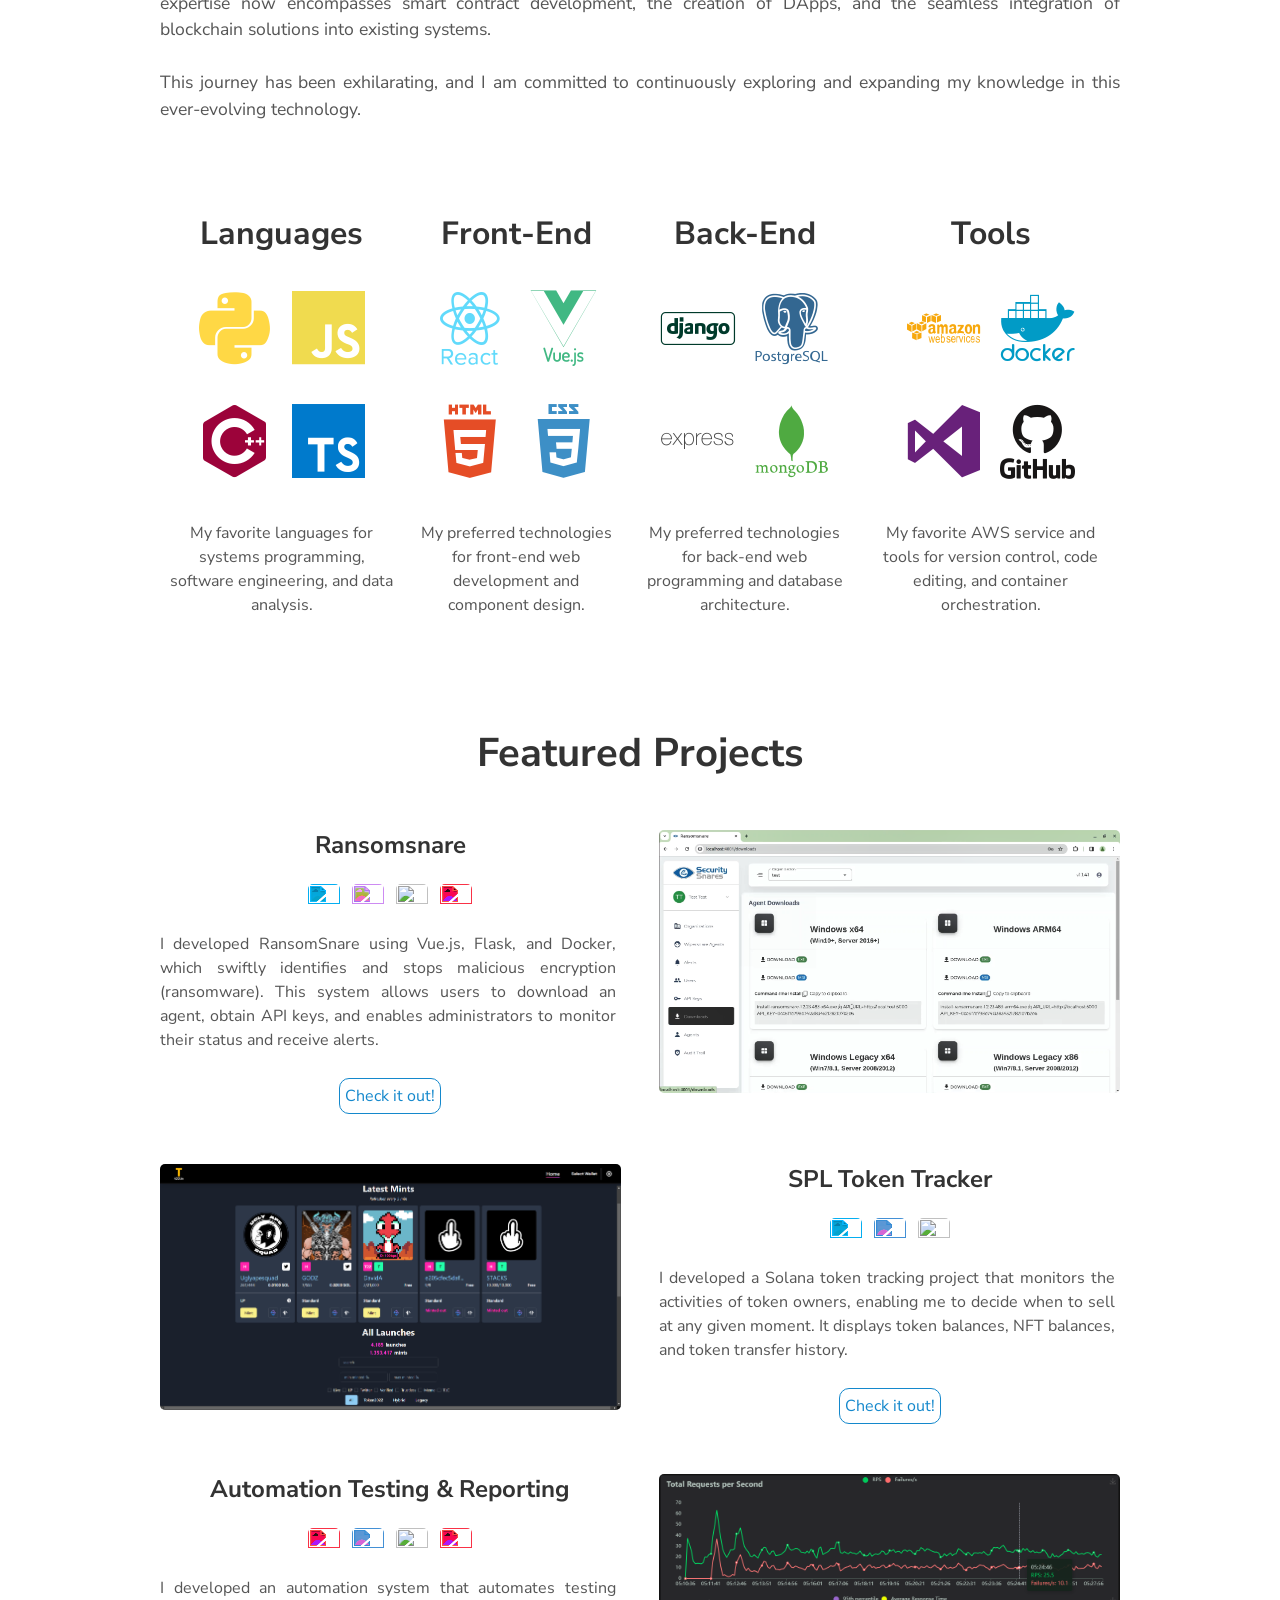
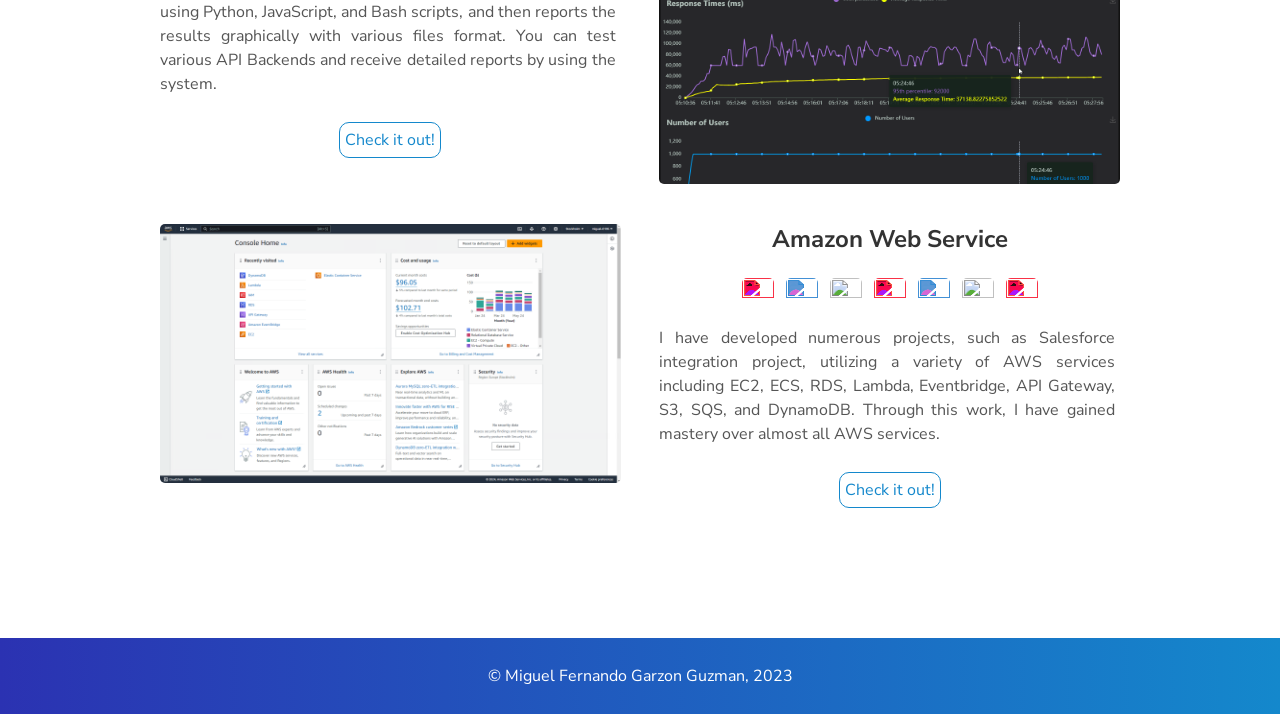
==== commit 0a2eb168: "Update" ====
--- a/index.html
+++ b/index.html
@@ -213,7 +213,7 @@
     <div class="user-projects" id="pad4">
       <div class="images-left">
         <picture>
-          <a target="_blank" href="assets/img/jpg/4.png"><img src="https://github.com/miguel-0196/aws-portfolio/blob/master/aws/home.png" /></a>
+          <a target="_blank" href="assets/img/jpg/4.png"><img src="assets/img/jpg/4.png" /></a>
         </picture>
       </div>
       <div class="contents-right" style="text-align: center">
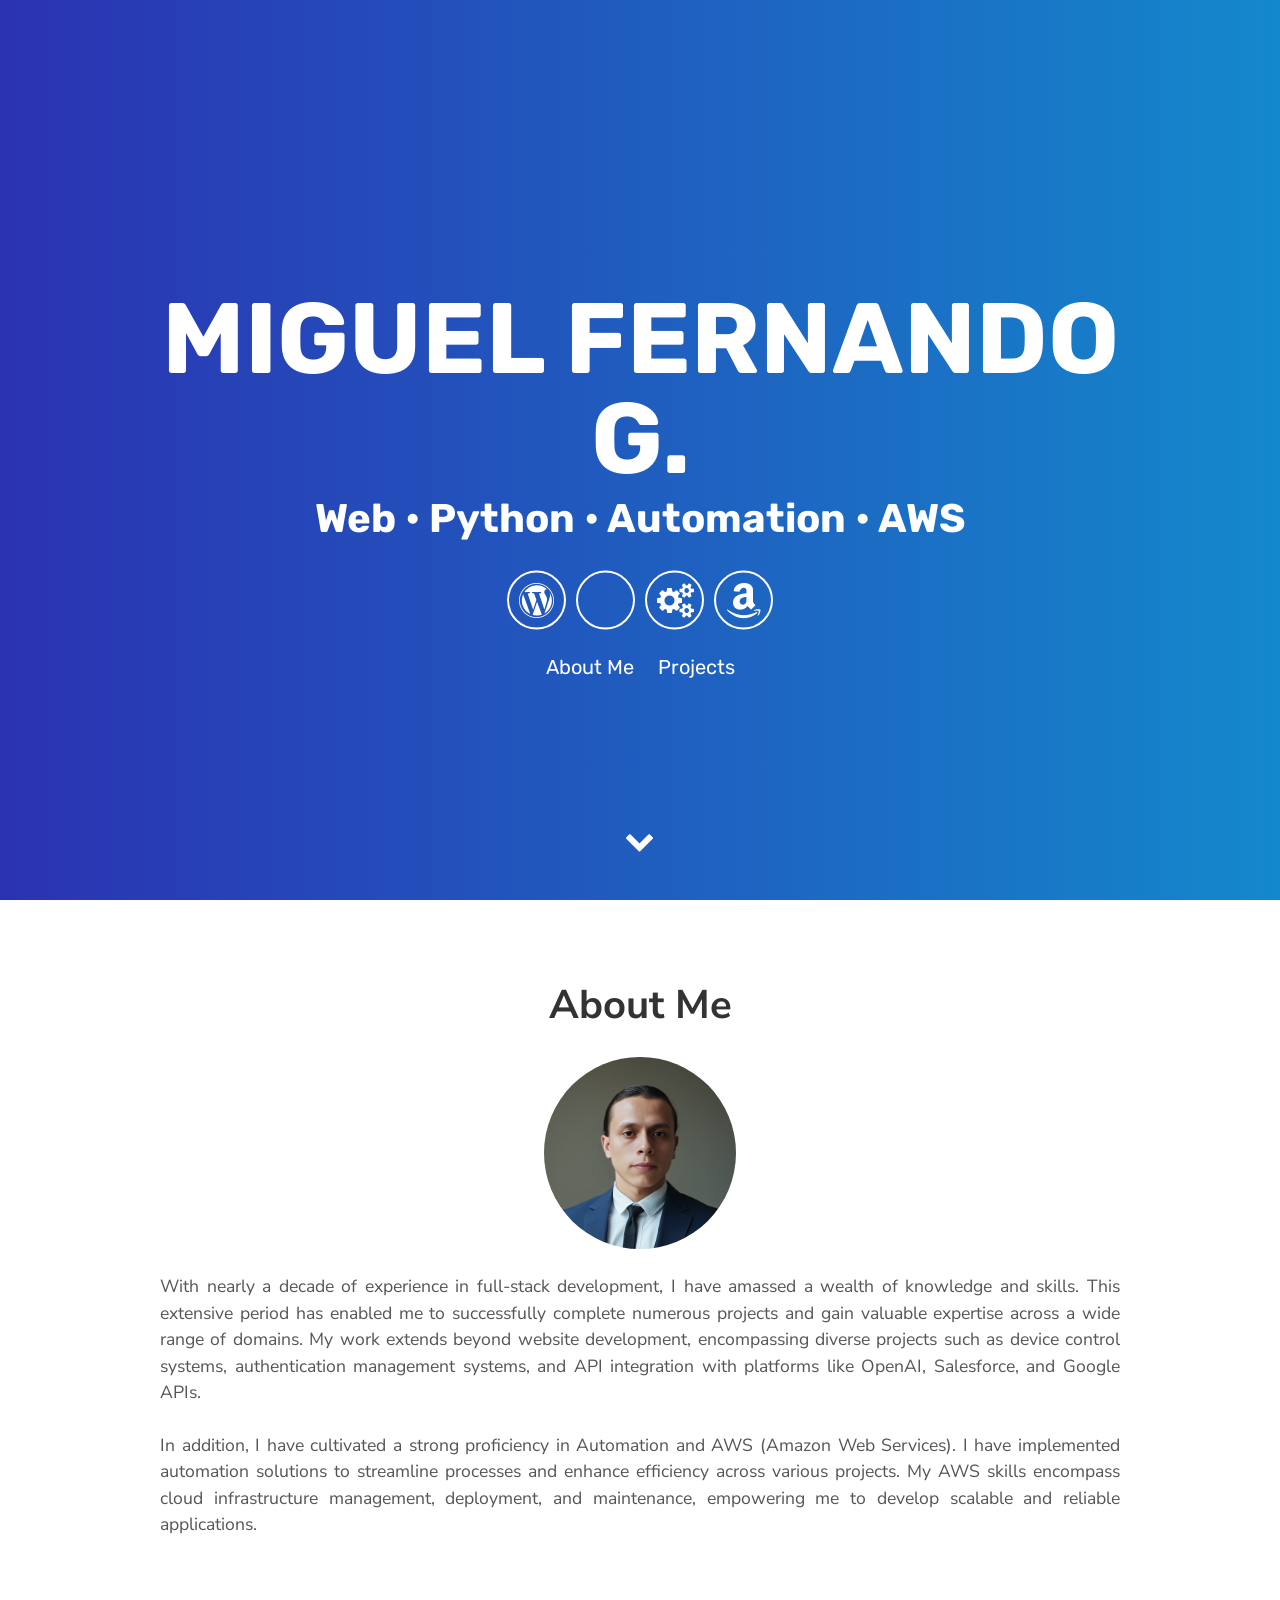
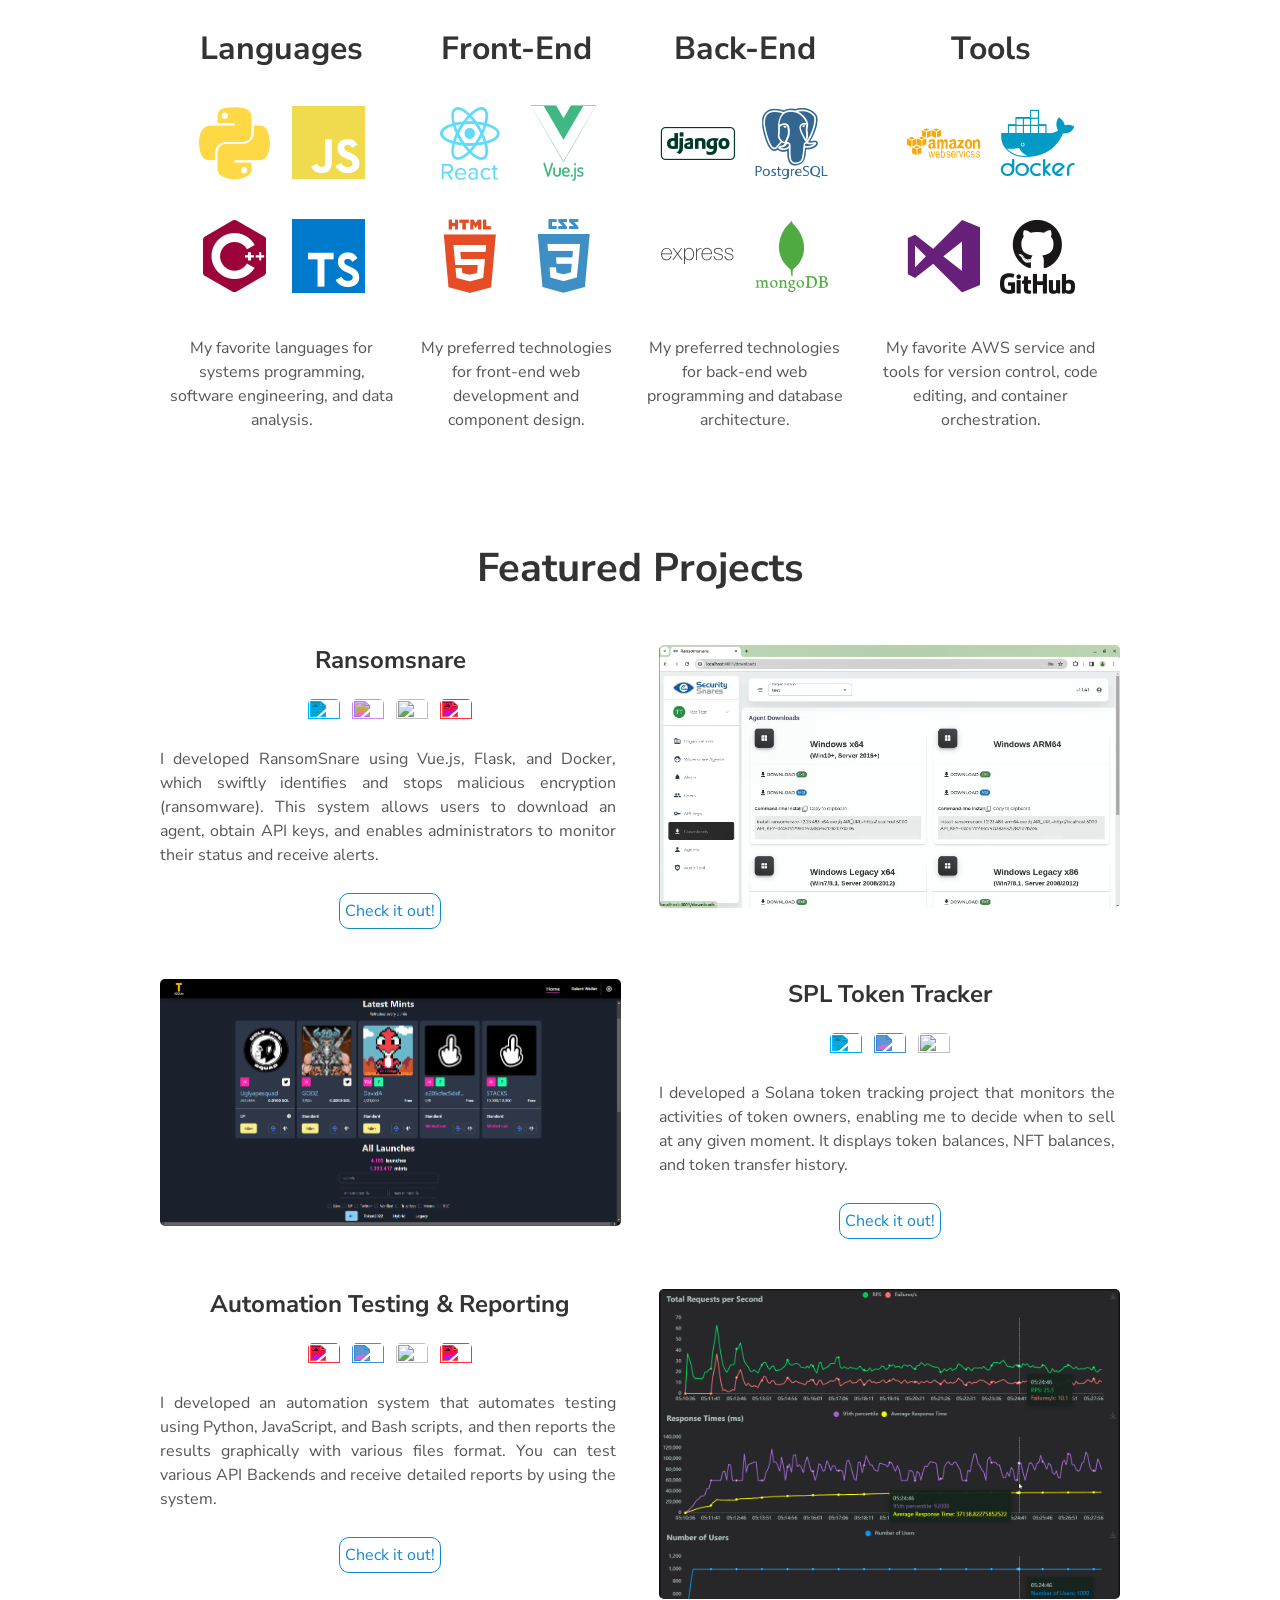
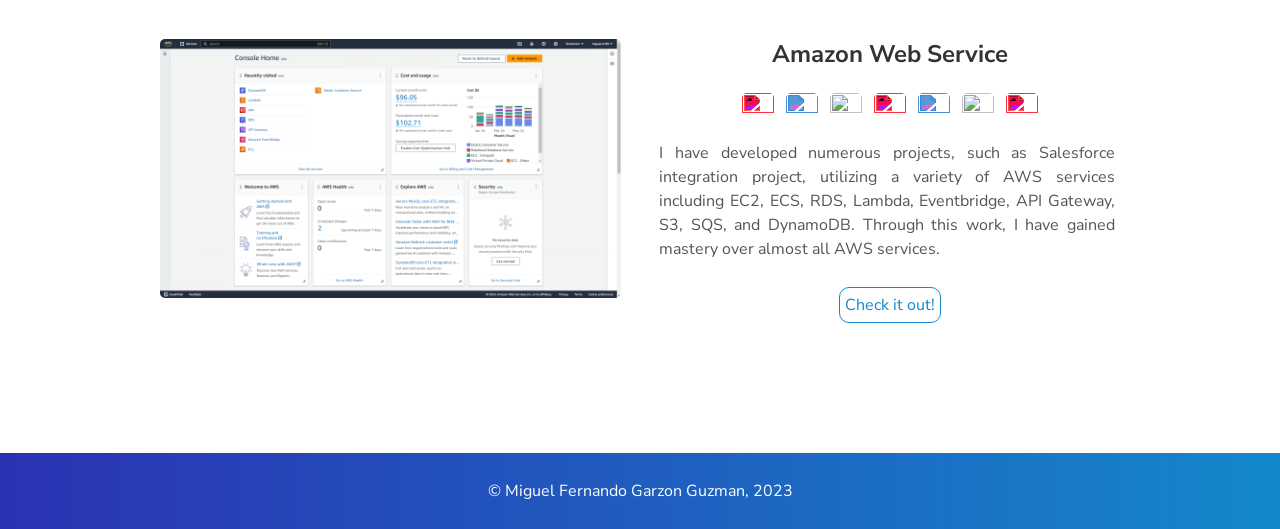
==== commit c385fc8b: "rm blockchain" ====
--- a/index.html
+++ b/index.html
@@ -28,14 +28,14 @@
     <div class="header">
       <h1>
         <span class="site-title">MIGUEL FERNANDO G.</span>
-        <span class="site-description">Web • Blockchain • Automation • AWS</span>
+        <span class="site-description">Web • Python • Automation • AWS</span>
       </h1>
       <div class="header-icons">
         <a aria-label="Web development" href="#pad1" data-scroll>
           <i class="icon fa fa-wordpress" aria-hidden="true"></i>
         </a>
         <a aria-label="Blockchain" href="#pad2" data-scroll>
-          <i class="icon fa fa-btc" aria-hidden="true"></i>
+          <i class="icon fa fa-python" aria-hidden="true"></i>
         </a>
         <a aria-label="Automation" href="#pad3" data-scroll>
           <i class="icon fa fa-cogs" aria-hidden="true"></i>
@@ -70,13 +70,6 @@
         implemented automation solutions to streamline processes and enhance efficiency across various projects. My AWS
         skills encompass cloud infrastructure management, deployment, and maintenance, empowering me to develop scalable
         and reliable applications.
-        <br><br>
-        Since 2019, I have been immersed in the blockchain field, deriving immense satisfaction from every facet of it.
-        My expertise now encompasses smart contract development, the creation of DApps, and the seamless integration of
-        blockchain solutions into existing systems.
-        <br><br>
-        This journey has been exhilarating, and I am committed to continuously exploring and expanding my knowledge in
-        this ever-evolving technology.
       </p>
     </div>
 
